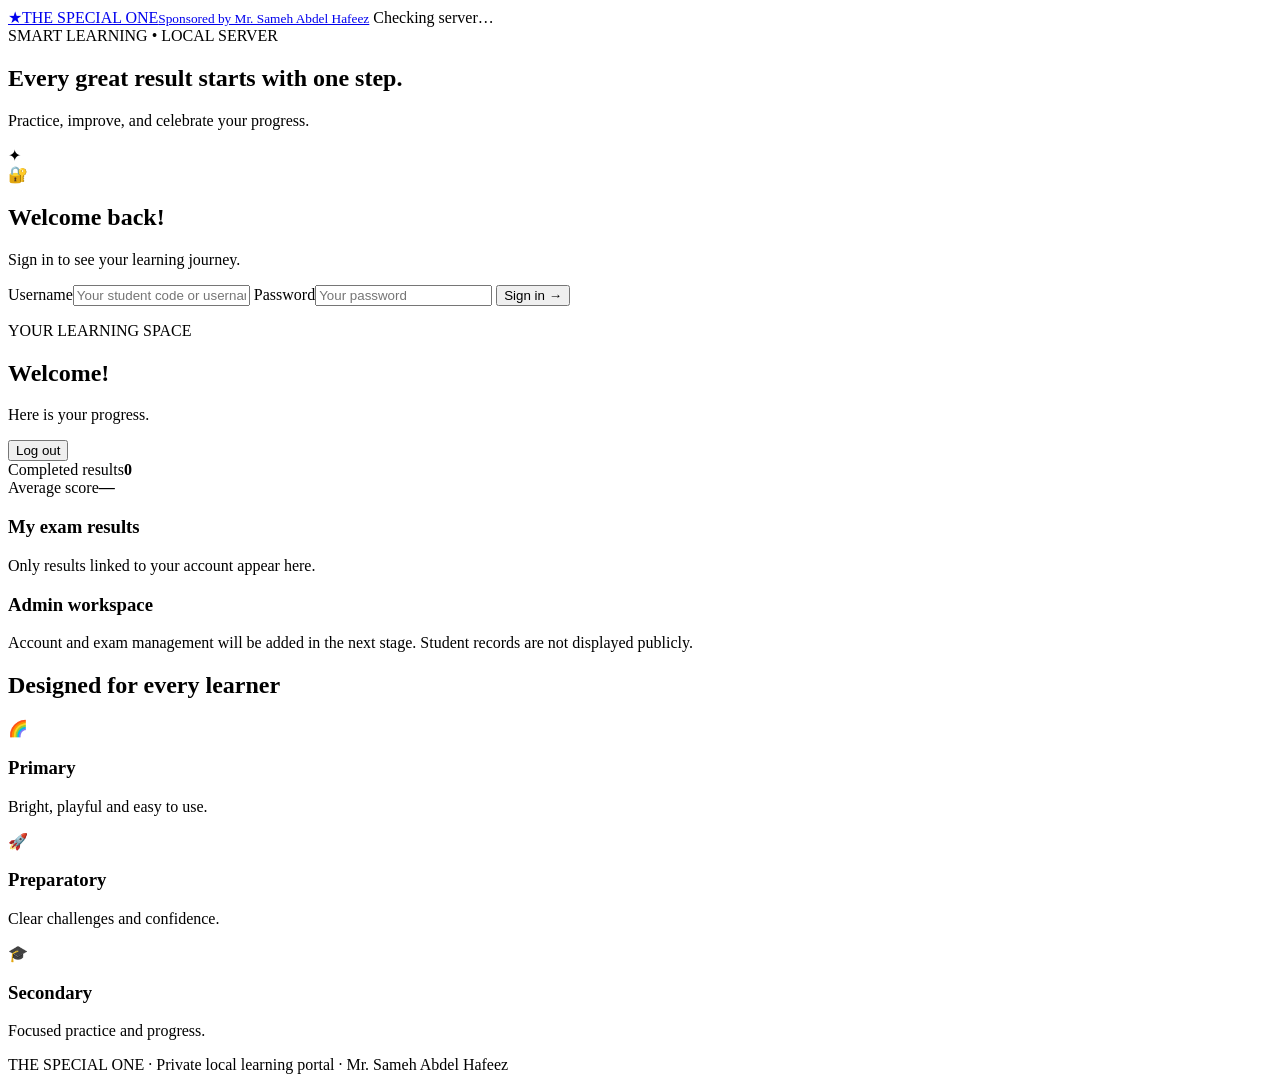
==== frontend/index.html @ c91a7a31 "feat: add tablet-first branded student portal" ====
<!doctype html>
<html lang="en" dir="ltr">
<head>
<meta charset="utf-8"><meta name="viewport" content="width=device-width,initial-scale=1">
<meta name="theme-color" content="#173d80"><meta name="description" content="THE SPECIAL ONE local learning and exams portal">
<title>THE SPECIAL ONE | Student Portal</title>
<link rel="stylesheet" href="/static/style.css">
</head>
<body>
<div class="shell">
<header class="topbar">
 <a class="brand" href="/" aria-label="THE SPECIAL ONE Home"><span class="brand-mark">★</span><span>THE SPECIAL ONE<small>Sponsored by Mr. Sameh Abdel Hafeez</small></span></a>
 <span class="network" id="network" role="status">Checking server…</span>
</header>
<main>
<section class="hero">
 <div><span class="eyebrow">SMART LEARNING • LOCAL SERVER</span><h1>Every great result starts with one step.</h1><p>Practice, improve, and celebrate your progress.</p></div>
 <div class="hero-symbol" aria-hidden="true">✦</div>
</section>
<section class="panel" id="login-panel">
 <div class="panel-heading"><span class="round-icon">🔐</span><div><h2>Welcome back!</h2><p>Sign in to see your learning journey.</p></div></div>
 <form id="login-form">
  <label for="username">Username</label><input id="username" name="username" autocomplete="username" required placeholder="Your student code or username">
  <label for="password">Password</label><input id="password" name="password" type="password" autocomplete="current-password" required placeholder="Your password">
  <button class="primary" type="submit">Sign in <span aria-hidden="true">→</span></button>
 </form><p id="login-error" class="error" role="alert"></p>
</section>
<section class="dashboard hidden" id="dashboard" aria-live="polite">
 <div class="welcome"><div><span class="eyebrow">YOUR LEARNING SPACE</span><h2 id="welcome-title">Welcome!</h2><p id="welcome-subtitle">Here is your progress.</p></div><button class="outline" id="logout" type="button">Log out</button></div>
 <div id="student-area" class="hidden"><div class="stat-grid"><article class="stat"><span>Completed results</span><strong id="completed">0</strong></article><article class="stat"><span>Average score</span><strong id="average">—</strong></article></div><div class="panel"><h3>My exam results</h3><p class="muted">Only results linked to your account appear here.</p><div id="results" class="results"></div></div></div>
 <div id="admin-area" class="hidden"><div class="panel"><h3>Admin workspace</h3><p class="muted">Account and exam management will be added in the next stage. Student records are not displayed publicly.</p></div></div>
</section>
<section class="themes"><h2>Designed for every learner</h2><div class="theme-grid"><article class="theme primary-theme"><span class="theme-icon">🌈</span><h3>Primary</h3><p>Bright, playful and easy to use.</p></article><article class="theme prep-theme"><span class="theme-icon">🚀</span><h3>Preparatory</h3><p>Clear challenges and confidence.</p></article><article class="theme secondary-theme"><span class="theme-icon">🎓</span><h3>Secondary</h3><p>Focused practice and progress.</p></article></div></section>
</main>
<footer>THE SPECIAL ONE · Private local learning portal · Mr. Sameh Abdel Hafeez</footer>
</div>
<script src="/static/app.js" defer></script>
</body></html>
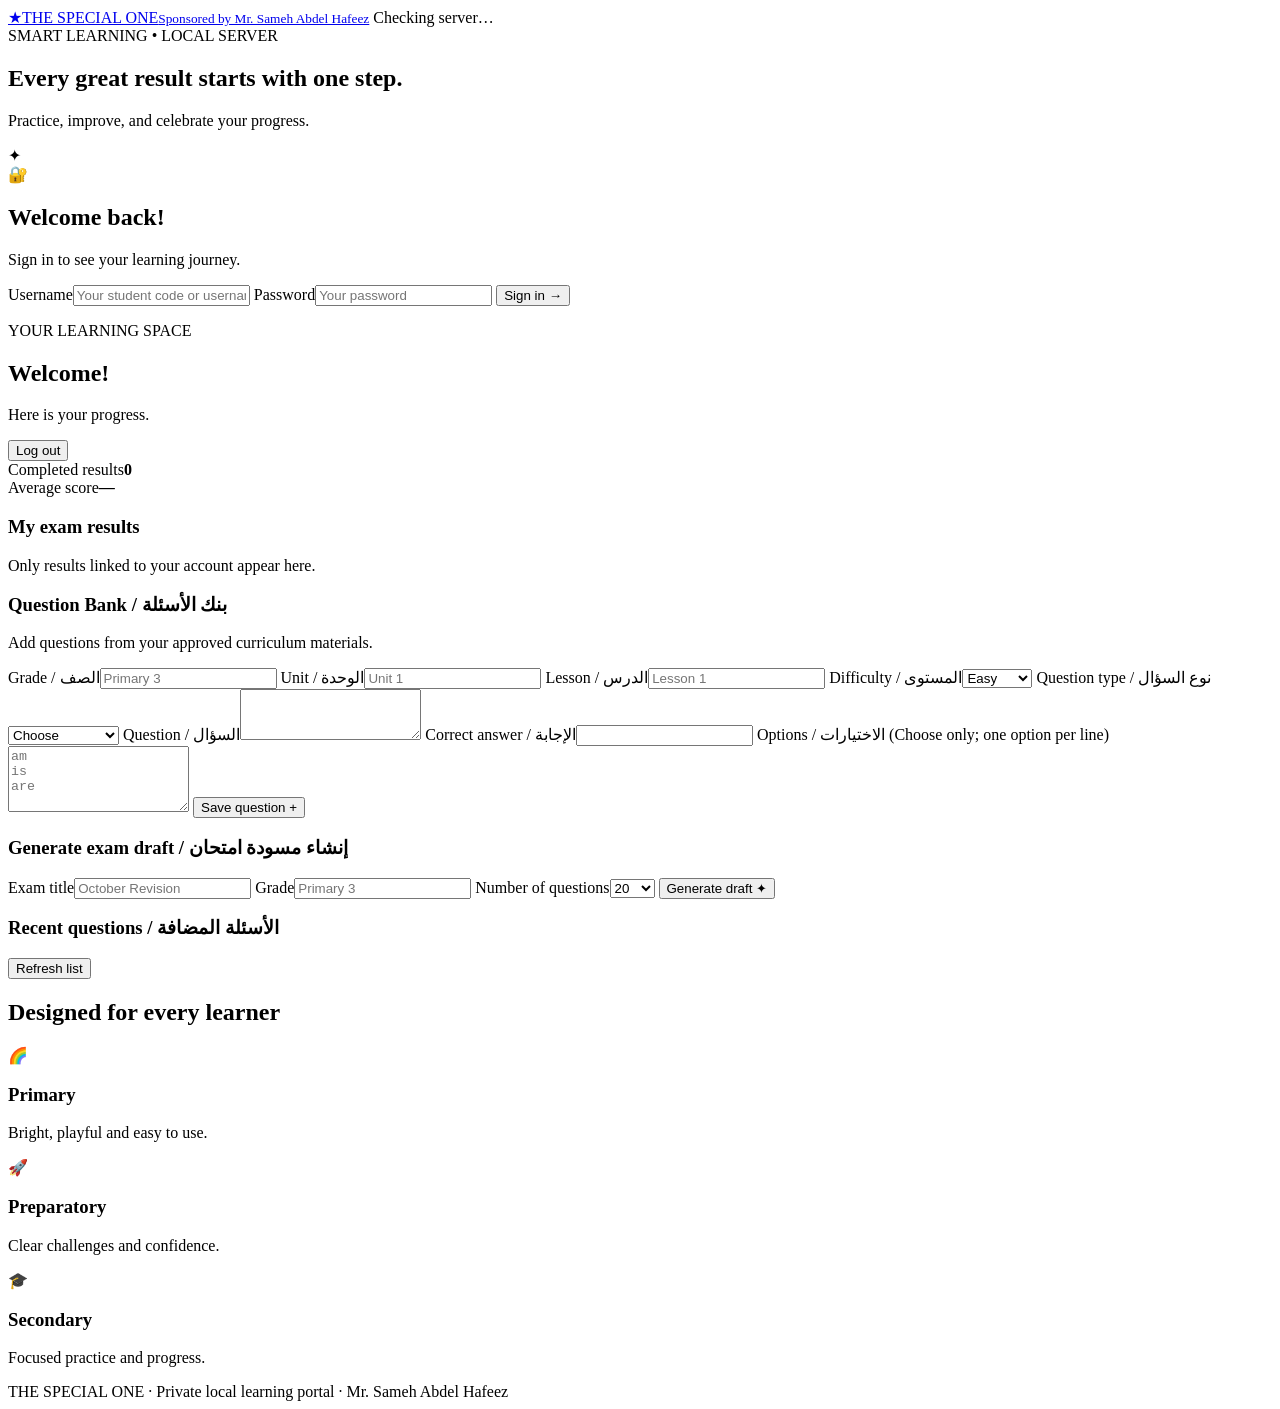
==== commit 920eaa97: "feat: add admin question bank and exam draft forms" ====
--- a/frontend/index.html
+++ b/frontend/index.html
@@ -28,7 +28,32 @@
 <section class="dashboard hidden" id="dashboard" aria-live="polite">
  <div class="welcome"><div><span class="eyebrow">YOUR LEARNING SPACE</span><h2 id="welcome-title">Welcome!</h2><p id="welcome-subtitle">Here is your progress.</p></div><button class="outline" id="logout" type="button">Log out</button></div>
  <div id="student-area" class="hidden"><div class="stat-grid"><article class="stat"><span>Completed results</span><strong id="completed">0</strong></article><article class="stat"><span>Average score</span><strong id="average">—</strong></article></div><div class="panel"><h3>My exam results</h3><p class="muted">Only results linked to your account appear here.</p><div id="results" class="results"></div></div></div>
- <div id="admin-area" class="hidden"><div class="panel"><h3>Admin workspace</h3><p class="muted">Account and exam management will be added in the next stage. Student records are not displayed publicly.</p></div></div>
+ <div id="admin-area" class="hidden">
+<div class="panel admin-panel">
+<h3>Question Bank / بنك الأسئلة</h3>
+<p class="muted">Add questions from your approved curriculum materials.</p>
+<form id="question-form" class="admin-form">
+<label>Grade / الصف<input name="grade" required maxlength="80" placeholder="Primary 3"></label>
+<label>Unit / الوحدة<input name="unit" required maxlength="80" placeholder="Unit 1"></label>
+<label>Lesson / الدرس<input name="lesson" required maxlength="80" placeholder="Lesson 1"></label>
+<label>Difficulty / المستوى<select name="difficulty"><option value="easy">Easy</option><option value="medium">Medium</option><option value="hard">Hard</option></select></label>
+<label>Question type / نوع السؤال<select name="kind" id="question-kind"><option value="choose">Choose</option><option value="fill">Fill in the gaps</option><option value="rearrange">Rearrange</option><option value="letters">Reorder letters</option></select></label>
+<label class="wide">Question / السؤال<textarea name="prompt" required maxlength="1000" rows="3"></textarea></label>
+<label class="wide">Correct answer / الإجابة<input name="answer" required maxlength="300"></label>
+<label class="wide">Options / الاختيارات (Choose only; one option per line)<textarea name="options" rows="4" placeholder="am&#10;is&#10;are"></textarea></label>
+<button class="primary" type="submit">Save question +</button>
+</form><p id="question-message" role="status"></p>
+</div>
+<div class="panel admin-panel"><h3>Generate exam draft / إنشاء مسودة امتحان</h3>
+<form id="draft-form" class="admin-form">
+<label>Exam title<input name="title" required placeholder="October Revision"></label>
+<label>Grade<input name="grade" required placeholder="Primary 3"></label>
+<label>Number of questions<select name="count"><option>20</option><option>40</option><option>60</option><option>80</option><option>100</option></select></label>
+<button class="primary" type="submit">Generate draft ✦</button>
+</form><p id="draft-message" role="status"></p>
+</div>
+<div class="panel admin-panel"><h3>Recent questions / الأسئلة المضافة</h3><button class="outline" id="refresh-questions" type="button">Refresh list</button><div id="question-list" class="results"></div></div>
+</div>
 </section>
 <section class="themes"><h2>Designed for every learner</h2><div class="theme-grid"><article class="theme primary-theme"><span class="theme-icon">🌈</span><h3>Primary</h3><p>Bright, playful and easy to use.</p></article><article class="theme prep-theme"><span class="theme-icon">🚀</span><h3>Preparatory</h3><p>Clear challenges and confidence.</p></article><article class="theme secondary-theme"><span class="theme-icon">🎓</span><h3>Secondary</h3><p>Focused practice and progress.</p></article></div></section>
 </main>
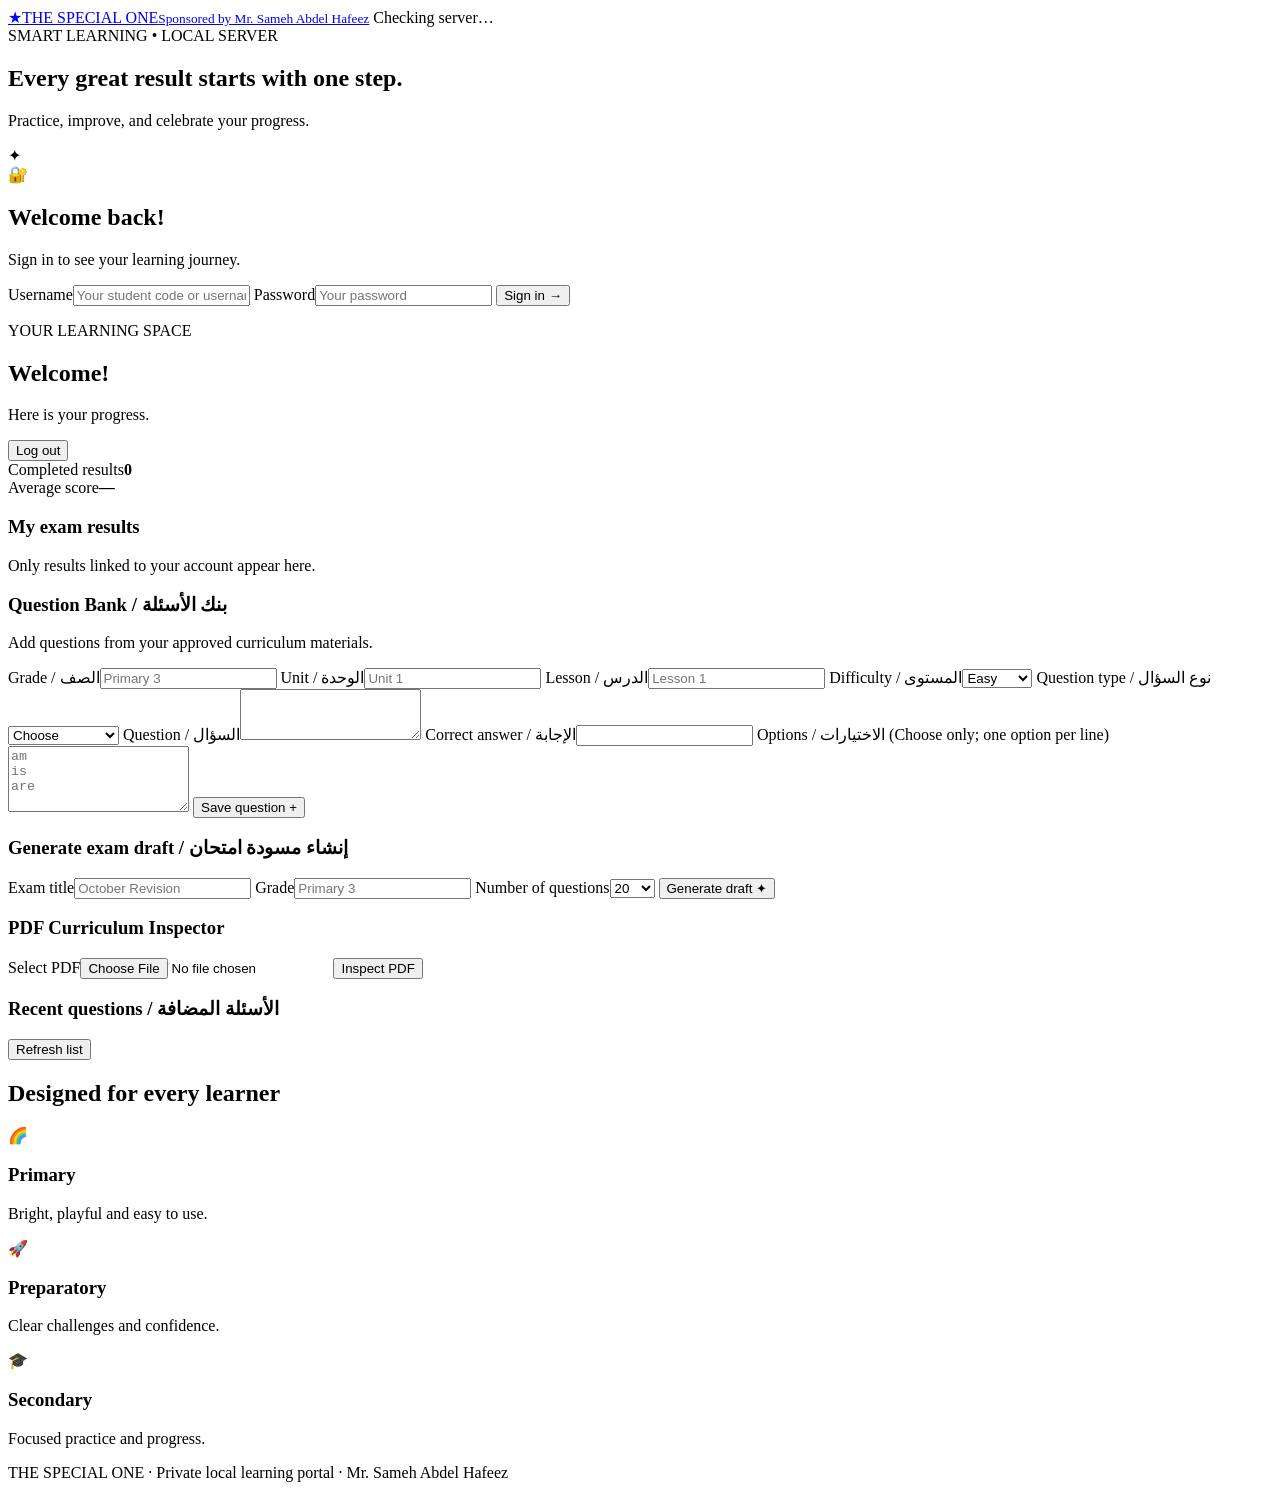
==== commit 17624bf4: "feat: add PDF curriculum inspection form" ====
--- a/frontend/index.html
+++ b/frontend/index.html
@@ -52,6 +52,7 @@
 <button class="primary" type="submit">Generate draft ✦</button>
 </form><p id="draft-message" role="status"></p>
 </div>
+<div class="panel admin-panel"><h3>PDF Curriculum Inspector</h3><form id="pdf-inspect-form"><label for="curriculum-pdf">Select PDF</label><input id="curriculum-pdf" type="file" accept=".pdf,application/pdf" required><button class="primary" type="submit">Inspect PDF</button></form><p id="pdf-inspect-status" role="status"></p><div id="pdf-inspect-result"></div></div>
 <div class="panel admin-panel"><h3>Recent questions / الأسئلة المضافة</h3><button class="outline" id="refresh-questions" type="button">Refresh list</button><div id="question-list" class="results"></div></div>
 </div>
 </section>
@@ -60,4 +61,5 @@
 <footer>THE SPECIAL ONE · Private local learning portal · Mr. Sameh Abdel Hafeez</footer>
 </div>
 <script src="/static/app.js" defer></script>
+<script src="/static/admin.js" defer></script>
 </body></html>
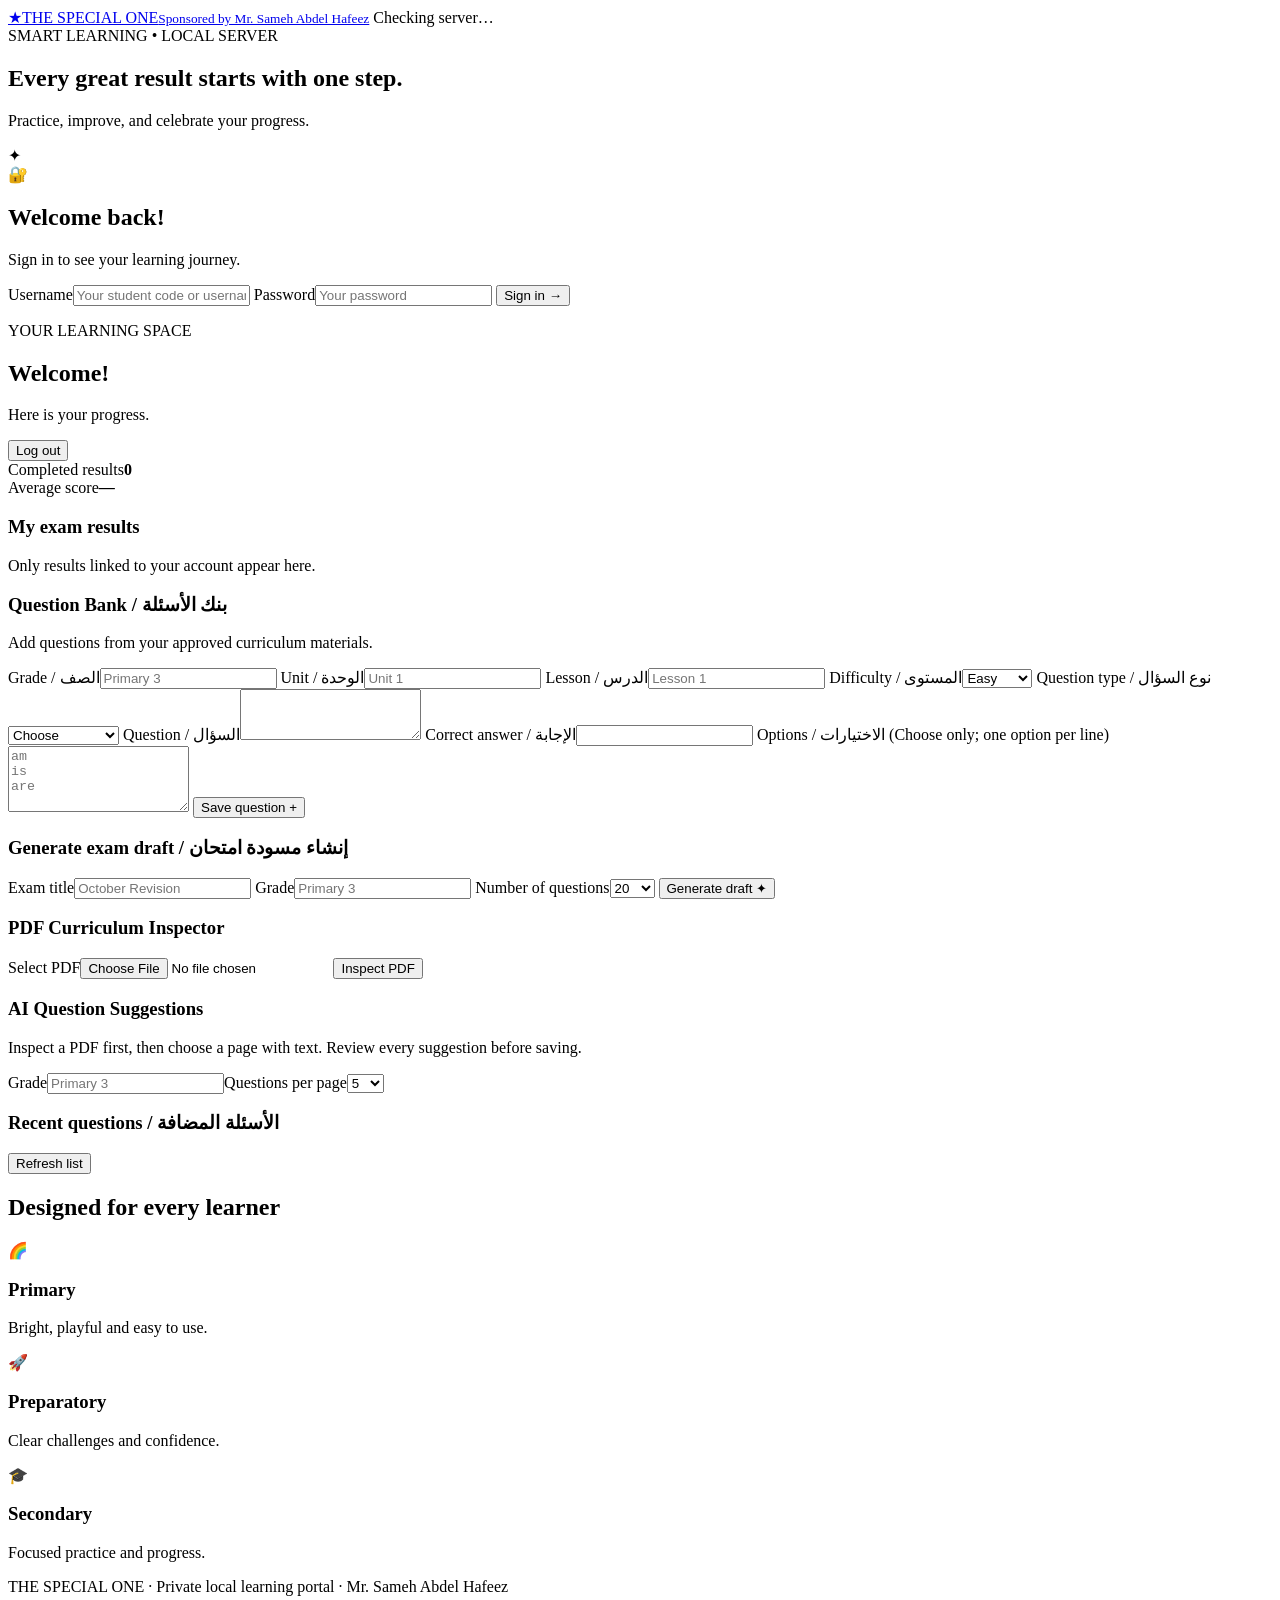
==== commit e753b15d: "feat: AI page selection and review panel" ====
--- a/frontend/index.html
+++ b/frontend/index.html
@@ -33,27 +33,28 @@
 <h3>Question Bank / بنك الأسئلة</h3>
 <p class="muted">Add questions from your approved curriculum materials.</p>
 <form id="question-form" class="admin-form">
-<label>Grade / الصف<input name="grade" required maxlength="80" placeholder="Primary 3"></label>
-<label>Unit / الوحدة<input name="unit" required maxlength="80" placeholder="Unit 1"></label>
-<label>Lesson / الدرس<input name="lesson" required maxlength="80" placeholder="Lesson 1"></label>
-<label>Difficulty / المستوى<select name="difficulty"><option value="easy">Easy</option><option value="medium">Medium</option><option value="hard">Hard</option></select></label>
-<label>Question type / نوع السؤال<select name="kind" id="question-kind"><option value="choose">Choose</option><option value="fill">Fill in the gaps</option><option value="rearrange">Rearrange</option><option value="letters">Reorder letters</option></select></label>
-<label class="wide">Question / السؤال<textarea name="prompt" required maxlength="1000" rows="3"></textarea></label>
-<label class="wide">Correct answer / الإجابة<input name="answer" required maxlength="300"></label>
-<label class="wide">Options / الاختيارات (Choose only; one option per line)<textarea name="options" rows="4" placeholder="am&#10;is&#10;are"></textarea></label>
+<label>Grade / الصف<input name="grade" id="q-grade" required maxlength="80" placeholder="Primary 3"></label>
+<label>Unit / الوحدة<input name="unit" id="q-unit" required maxlength="80" placeholder="Unit 1"></label>
+<label>Lesson / الدرس<input name="lesson" id="q-lesson" required maxlength="80" placeholder="Lesson 1"></label>
+<label>Difficulty / المستوى<select name="difficulty" id="q-difficulty"><option value="easy">Easy</option><option value="medium">Medium</option><option value="hard">Hard</option></select></label>
+<label>Question type / نوع السؤال<select name="kind" id="q-kind" id="question-kind"><option value="choose">Choose</option><option value="fill">Fill in the gaps</option><option value="rearrange">Rearrange</option><option value="letters">Reorder letters</option></select></label>
+<label class="wide">Question / السؤال<textarea name="prompt" id="q-prompt" required maxlength="1000" rows="3"></textarea></label>
+<label class="wide">Correct answer / الإجابة<input name="answer" id="q-answer" required maxlength="300"></label>
+<label class="wide">Options / الاختيارات (Choose only; one option per line)<textarea name="options" id="q-options" rows="4" placeholder="am&#10;is&#10;are"></textarea></label>
 <button class="primary" type="submit">Save question +</button>
 </form><p id="question-message" role="status"></p>
 </div>
 <div class="panel admin-panel"><h3>Generate exam draft / إنشاء مسودة امتحان</h3>
 <form id="draft-form" class="admin-form">
-<label>Exam title<input name="title" required placeholder="October Revision"></label>
-<label>Grade<input name="grade" required placeholder="Primary 3"></label>
-<label>Number of questions<select name="count"><option>20</option><option>40</option><option>60</option><option>80</option><option>100</option></select></label>
+<label>Exam title<input name="title" id="draft-title" required placeholder="October Revision"></label>
+<label>Grade<input name="grade" id="draft-grade" required placeholder="Primary 3"></label>
+<label>Number of questions<select name="count" id="draft-count"><option>20</option><option>40</option><option>60</option><option>80</option><option>100</option></select></label>
 <button class="primary" type="submit">Generate draft ✦</button>
 </form><p id="draft-message" role="status"></p>
 </div>
 <div class="panel admin-panel"><h3>PDF Curriculum Inspector</h3><form id="pdf-inspect-form"><label for="curriculum-pdf">Select PDF</label><input id="curriculum-pdf" type="file" accept=".pdf,application/pdf" required><button class="primary" type="submit">Inspect PDF</button></form><p id="pdf-inspect-status" role="status"></p><div id="pdf-inspect-result"></div></div>
-<div class="panel admin-panel"><h3>Recent questions / الأسئلة المضافة</h3><button class="outline" id="refresh-questions" type="button">Refresh list</button><div id="question-list" class="results"></div></div>
+<div class="panel admin-panel"><h3>AI Question Suggestions</h3><p class="muted">Inspect a PDF first, then choose a page with text. Review every suggestion before saving.</p><label for="ai-grade">Grade</label><input id="ai-grade" placeholder="Primary 3"><label for="ai-count">Questions per page</label><select id="ai-count"><option>3</option><option selected>5</option><option>10</option></select><div id="ai-page-list"></div><p id="ai-status" role="status"></p><div id="ai-suggestions"></div></div>
+<div class="panel admin-panel"><h3>Recent questions / الأسئلة المضافة</h3><button class="outline" id="refresh-questions" type="button">Refresh list</button><div id="bank-list" class="results"></div></div>
 </div>
 </section>
 <section class="themes"><h2>Designed for every learner</h2><div class="theme-grid"><article class="theme primary-theme"><span class="theme-icon">🌈</span><h3>Primary</h3><p>Bright, playful and easy to use.</p></article><article class="theme prep-theme"><span class="theme-icon">🚀</span><h3>Preparatory</h3><p>Clear challenges and confidence.</p></article><article class="theme secondary-theme"><span class="theme-icon">🎓</span><h3>Secondary</h3><p>Focused practice and progress.</p></article></div></section>
